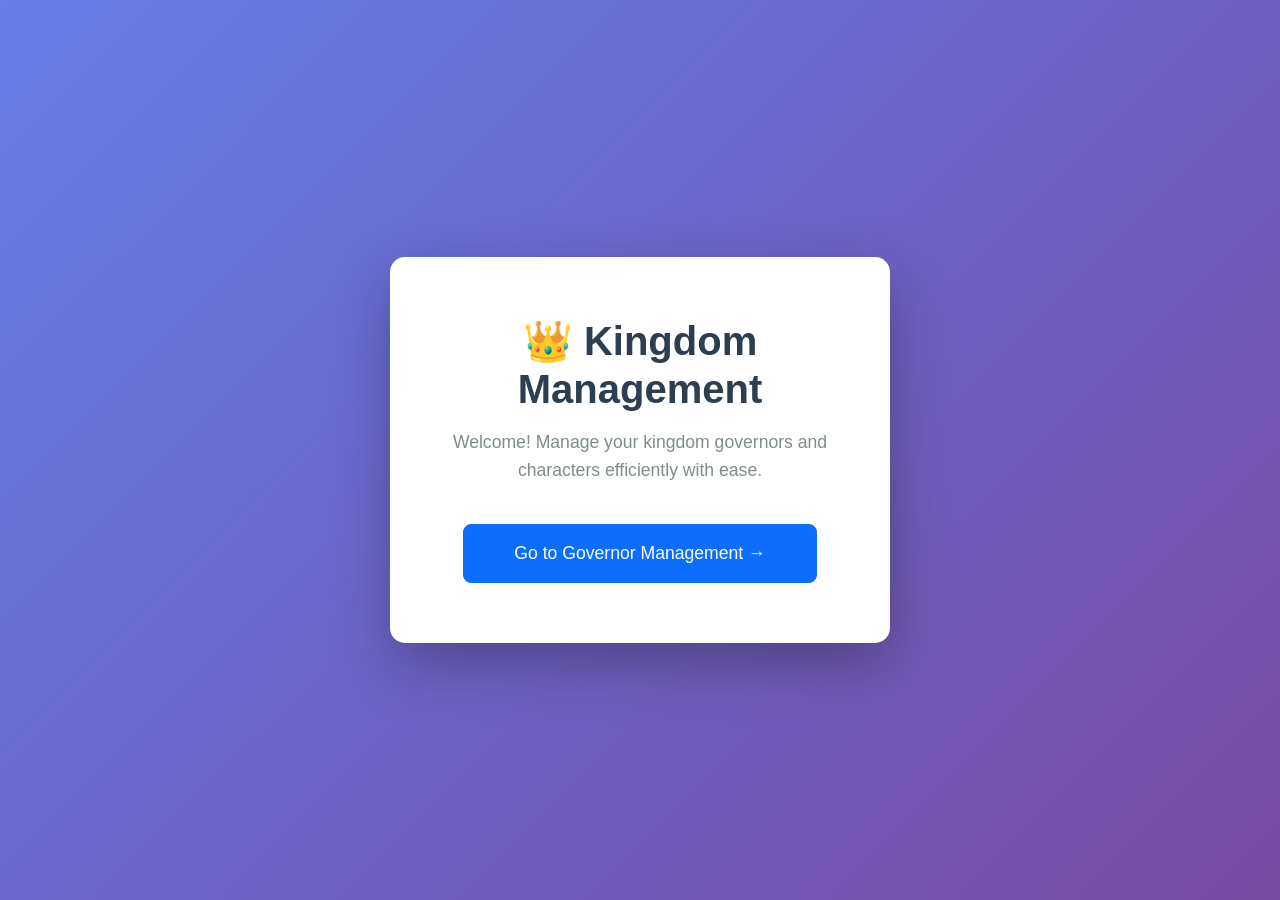
==== src/main/resources/templates/index.html @ c36002cb "Create repo upto ame track table" ====
<!DOCTYPE html>
<html xmlns:th="http://www.thymeleaf.org">
<head>
    <meta charset="UTF-8">
    <meta name="viewport" content="width=device-width, initial-scale=1">
    <title>Welcome - Kingdom Management</title>
    <link href="https://cdn.jsdelivr.net/npm/bootstrap@5.3.0/dist/css/bootstrap.min.css" rel="stylesheet">
    <style>
        body {
            background: linear-gradient(135deg, #667eea 0%, #764ba2 100%);
            min-height: 100vh;
            display: flex;
            align-items: center;
            justify-content: center;
            font-family: 'Segoe UI', Tahoma, Geneva, Verdana, sans-serif;
        }
        .welcome-card {
            background: white;
            padding: 60px 40px;
            border-radius: 15px;
            box-shadow: 0 20px 60px rgba(0, 0, 0, 0.3);
            max-width: 500px;
            text-align: center;
            animation: slideIn 0.6s ease-out;
        }
        @keyframes slideIn {
            from {
                opacity: 0;
                transform: translateY(20px);
            }
            to {
                opacity: 1;
                transform: translateY(0);
            }
        }
        h1 {
            color: #2c3e50;
            margin-bottom: 15px;
            font-weight: 700;
            font-size: 2.5rem;
        }
        .welcome-card p {
            color: #7f8c8d;
            font-size: 1.1rem;
            margin-bottom: 40px;
            line-height: 1.6;
        }
        .btn-lg-custom {
            padding: 15px 50px;
            font-size: 1.1rem;
            border-radius: 8px;
            transition: all 0.3s ease;
        }
        .btn-lg-custom:hover {
            transform: translateY(-3px);
            box-shadow: 0 10px 25px rgba(102, 126, 234, 0.4);
        }
    </style>
</head>
<body>

<div class="welcome-card">
    <h1>👑 Kingdom Management</h1>
    <p>Welcome! Manage your kingdom governors and characters efficiently with ease.</p>
    <a th:href="@{/governors}" class="btn btn-primary btn-lg-custom">Go to Governor Management →</a>
</div>

<script src="https://cdn.jsdelivr.net/npm/bootstrap@5.3.0/dist/js/bootstrap.bundle.min.js"></script>
</body>
</html>
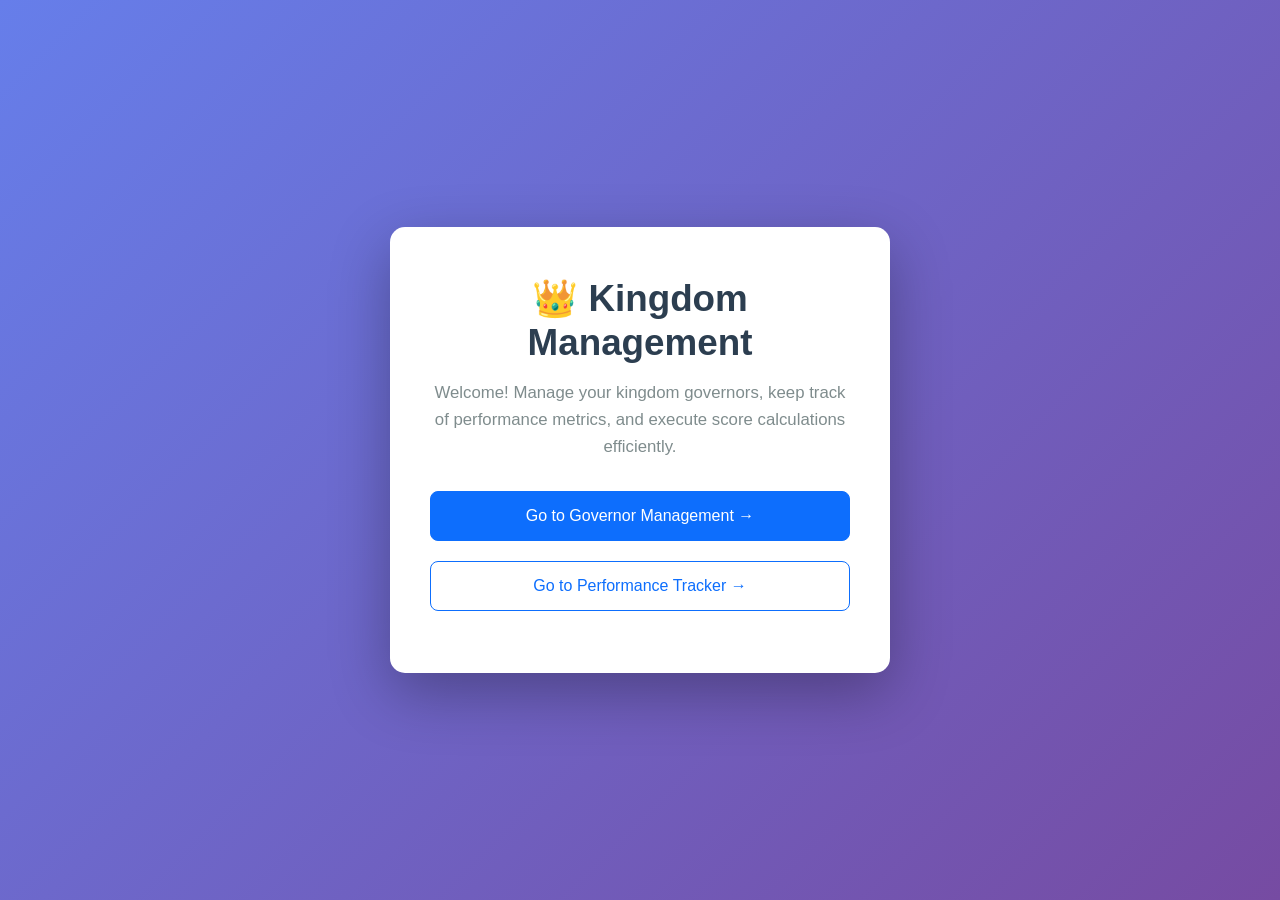
==== commit ac6157d3: "calculators including entities for ame" ====
--- a/src/main/resources/templates/index.html
+++ b/src/main/resources/templates/index.html
@@ -16,10 +16,11 @@
         }
         .welcome-card {
             background: white;
-            padding: 60px 40px;
+            padding: 50px 40px;
             border-radius: 15px;
             box-shadow: 0 20px 60px rgba(0, 0, 0, 0.3);
             max-width: 500px;
+            width: 100%;
             text-align: center;
             animation: slideIn 0.6s ease-out;
         }
@@ -37,23 +38,27 @@
             color: #2c3e50;
             margin-bottom: 15px;
             font-weight: 700;
-            font-size: 2.5rem;
+            font-size: 2.3rem;
         }
         .welcome-card p {
             color: #7f8c8d;
-            font-size: 1.1rem;
-            margin-bottom: 40px;
+            font-size: 1.05rem;
+            margin-bottom: 30px;
             line-height: 1.6;
         }
-        .btn-lg-custom {
-            padding: 15px 50px;
-            font-size: 1.1rem;
+        .btn-custom {
+            padding: 12px 24px;
+            font-size: 1rem;
             border-radius: 8px;
             transition: all 0.3s ease;
+            width: 100%;
+            margin-bottom: 12px;
+            display: inline-block;
+            text-decoration: none;
         }
-        .btn-lg-custom:hover {
-            transform: translateY(-3px);
-            box-shadow: 0 10px 25px rgba(102, 126, 234, 0.4);
+        .btn-custom:hover {
+            transform: translateY(-2px);
+            box-shadow: 0 8px 20px rgba(0, 0, 0, 0.15);
         }
     </style>
 </head>
@@ -61,8 +66,16 @@
 
 <div class="welcome-card">
     <h1>👑 Kingdom Management</h1>
-    <p>Welcome! Manage your kingdom governors and characters efficiently with ease.</p>
-    <a th:href="@{/governors}" class="btn btn-primary btn-lg-custom">Go to Governor Management →</a>
+    <p>Welcome! Manage your kingdom governors, keep track of performance metrics, and execute score calculations efficiently.</p>
+
+    <div class="d-grid gap-2">
+        <a th:href="@{/governors}" class="btn btn-primary btn-custom">
+            Go to Governor Management →
+        </a>
+        <a th:href="@{/performance-tracker}" class="btn btn-outline-primary btn-custom">
+            Go to Performance Tracker →
+        </a>
+    </div>
 </div>
 
 <script src="https://cdn.jsdelivr.net/npm/bootstrap@5.3.0/dist/js/bootstrap.bundle.min.js"></script>
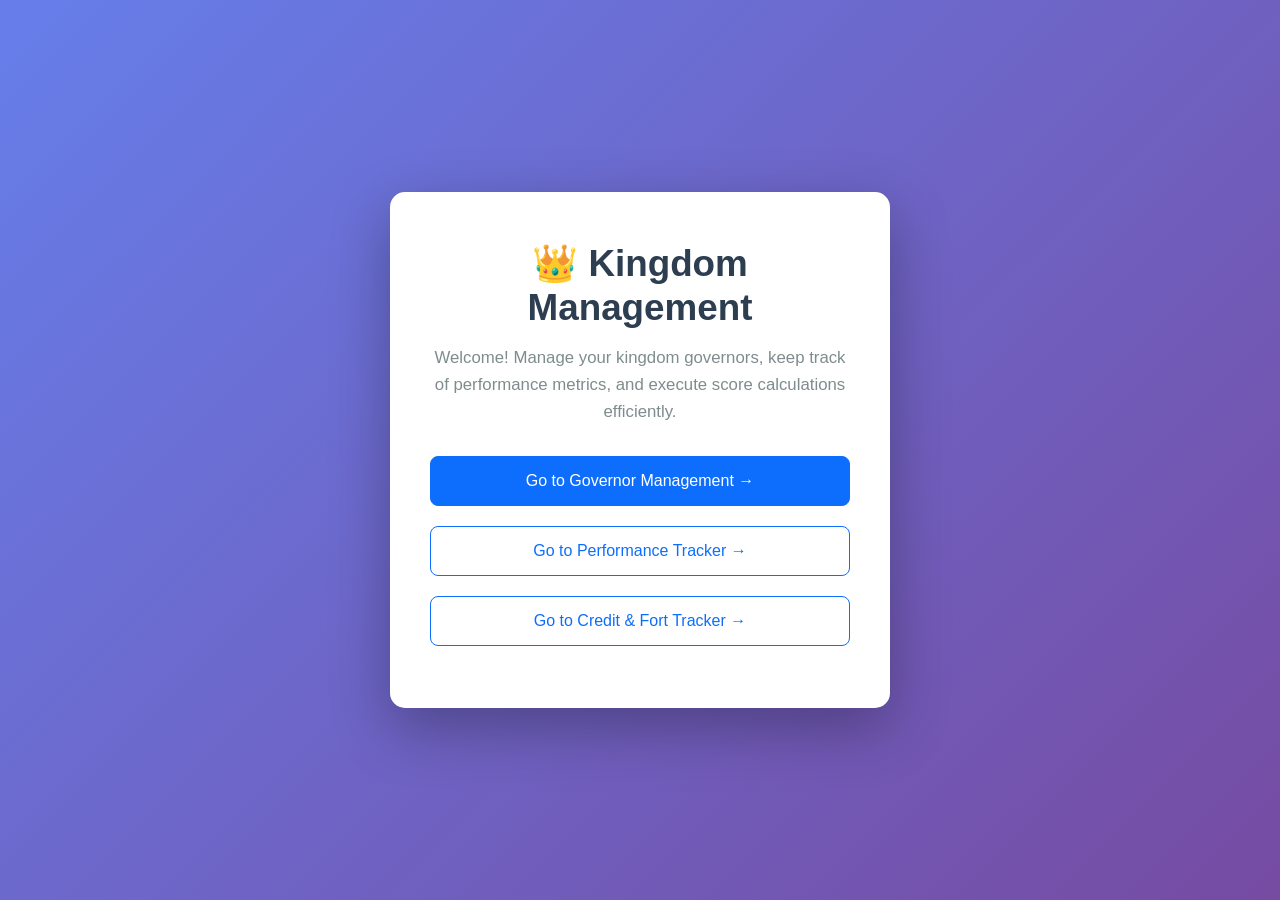
==== commit 4fc07d67: "fort build tech tracker finished, refactored to be later story" ====
--- a/src/main/resources/templates/index.html
+++ b/src/main/resources/templates/index.html
@@ -75,6 +75,9 @@
         <a th:href="@{/performance-tracker}" class="btn btn-outline-primary btn-custom">
             Go to Performance Tracker →
         </a>
+        <a th:href="@{/credit-fort/tracker}" class="btn btn-outline-primary btn-custom">
+            Go to Credit &amp; Fort Tracker →
+        </a>
     </div>
 </div>
 
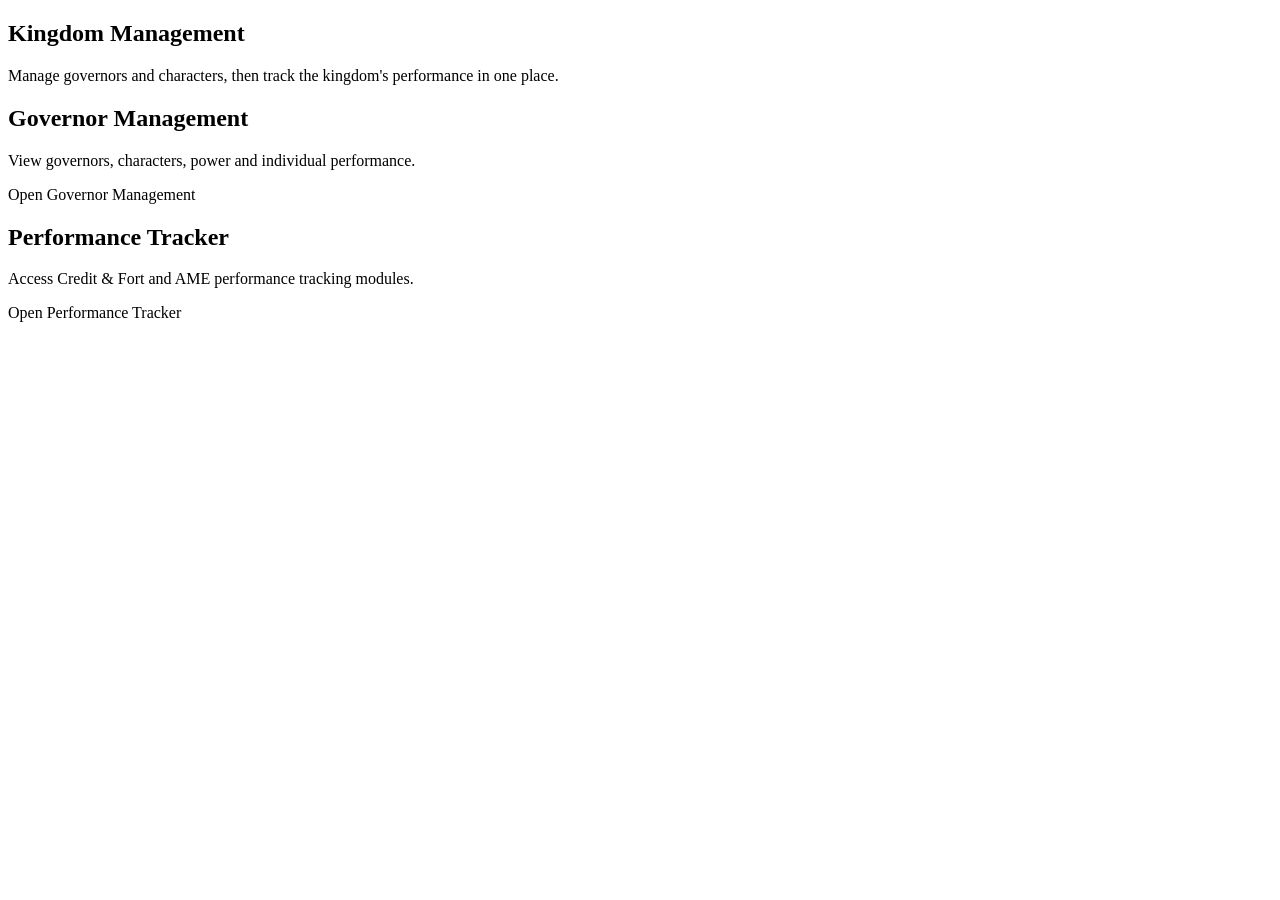
==== commit cff601bb: "fix front end pages looking similar" ====
--- a/src/main/resources/templates/index.html
+++ b/src/main/resources/templates/index.html
@@ -1,86 +1,39 @@
 <!DOCTYPE html>
 <html xmlns:th="http://www.thymeleaf.org">
-<head>
-    <meta charset="UTF-8">
-    <meta name="viewport" content="width=device-width, initial-scale=1">
-    <title>Welcome - Kingdom Management</title>
-    <link href="https://cdn.jsdelivr.net/npm/bootstrap@5.3.0/dist/css/bootstrap.min.css" rel="stylesheet">
-    <style>
-        body {
-            background: linear-gradient(135deg, #667eea 0%, #764ba2 100%);
-            min-height: 100vh;
-            display: flex;
-            align-items: center;
-            justify-content: center;
-            font-family: 'Segoe UI', Tahoma, Geneva, Verdana, sans-serif;
-        }
-        .welcome-card {
-            background: white;
-            padding: 50px 40px;
-            border-radius: 15px;
-            box-shadow: 0 20px 60px rgba(0, 0, 0, 0.3);
-            max-width: 500px;
-            width: 100%;
-            text-align: center;
-            animation: slideIn 0.6s ease-out;
-        }
-        @keyframes slideIn {
-            from {
-                opacity: 0;
-                transform: translateY(20px);
-            }
-            to {
-                opacity: 1;
-                transform: translateY(0);
-            }
-        }
-        h1 {
-            color: #2c3e50;
-            margin-bottom: 15px;
-            font-weight: 700;
-            font-size: 2.3rem;
-        }
-        .welcome-card p {
-            color: #7f8c8d;
-            font-size: 1.05rem;
-            margin-bottom: 30px;
-            line-height: 1.6;
-        }
-        .btn-custom {
-            padding: 12px 24px;
-            font-size: 1rem;
-            border-radius: 8px;
-            transition: all 0.3s ease;
-            width: 100%;
-            margin-bottom: 12px;
-            display: inline-block;
-            text-decoration: none;
-        }
-        .btn-custom:hover {
-            transform: translateY(-2px);
-            box-shadow: 0 8px 20px rgba(0, 0, 0, 0.15);
-        }
-    </style>
-</head>
+<head th:replace="~{fragments/layout :: head('Home')}"></head>
 <body>
+<nav th:replace="~{fragments/layout :: navbar('home')}"></nav>
 
-<div class="welcome-card">
-    <h1>👑 Kingdom Management</h1>
-    <p>Welcome! Manage your kingdom governors, keep track of performance metrics, and execute score calculations efficiently.</p>
+<main class="app-page medium">
+    <section class="app-card p-4 p-md-5 text-center">
+        <div class="metric-card-icon mx-auto mb-3"><i class="bi bi-crown-fill"></i></div>
+        <h1 class="page-title">Kingdom Management</h1>
+        <p class="page-subtitle mx-auto mb-4">
+            Manage governors and characters, then track the kingdom's performance in one place.
+        </p>
 
-    <div class="d-grid gap-2">
-        <a th:href="@{/governors}" class="btn btn-primary btn-custom">
-            Go to Governor Management →
-        </a>
-        <a th:href="@{/performance-tracker}" class="btn btn-outline-primary btn-custom">
-            Go to Performance Tracker →
-        </a>
-        <a th:href="@{/credit-fort/tracker}" class="btn btn-outline-primary btn-custom">
-            Go to Credit &amp; Fort Tracker →
-        </a>
-    </div>
-</div>
+        <div class="row g-3 justify-content-center text-start">
+            <div class="col-md-6">
+                <a th:href="@{/governors}" class="metric-card d-block text-decoration-none">
+                    <div class="metric-card-icon mb-3"><i class="bi bi-people"></i></div>
+                    <h2 class="h5 fw-bold text-dark">Governor Management</h2>
+                    <p class="section-muted mb-3">View governors, characters, power and individual performance.</p>
+                    <span class="btn app-btn-primary">Open Governor Management <i class="bi bi-arrow-right ms-1"></i></span>
+                </a>
+            </div>
+            <div class="col-md-6">
+                <a th:href="@{/performance-tracker}" class="metric-card d-block text-decoration-none">
+                    <div class="metric-card-icon mb-3"><i class="bi bi-graph-up-arrow"></i></div>
+                    <h2 class="h5 fw-bold text-dark">Performance Tracker</h2>
+                    <p class="section-muted mb-3">Access Credit &amp; Fort and AME performance tracking modules.</p>
+                    <span class="btn app-btn-soft">Open Performance Tracker <i class="bi bi-arrow-right ms-1"></i></span>
+                </a>
+            </div>
+        </div>
+    </section>
+</main>
 
-<script src="https://cdn.jsdelivr.net/npm/bootstrap@5.3.0/dist/js/bootstrap.bundle.min.js"></script>
+<script th:replace="~{fragments/layout :: scripts}"></script>
+<script th:replace="~{fragments/layout :: appScripts}"></script>
 </body>
-</html>+</html>
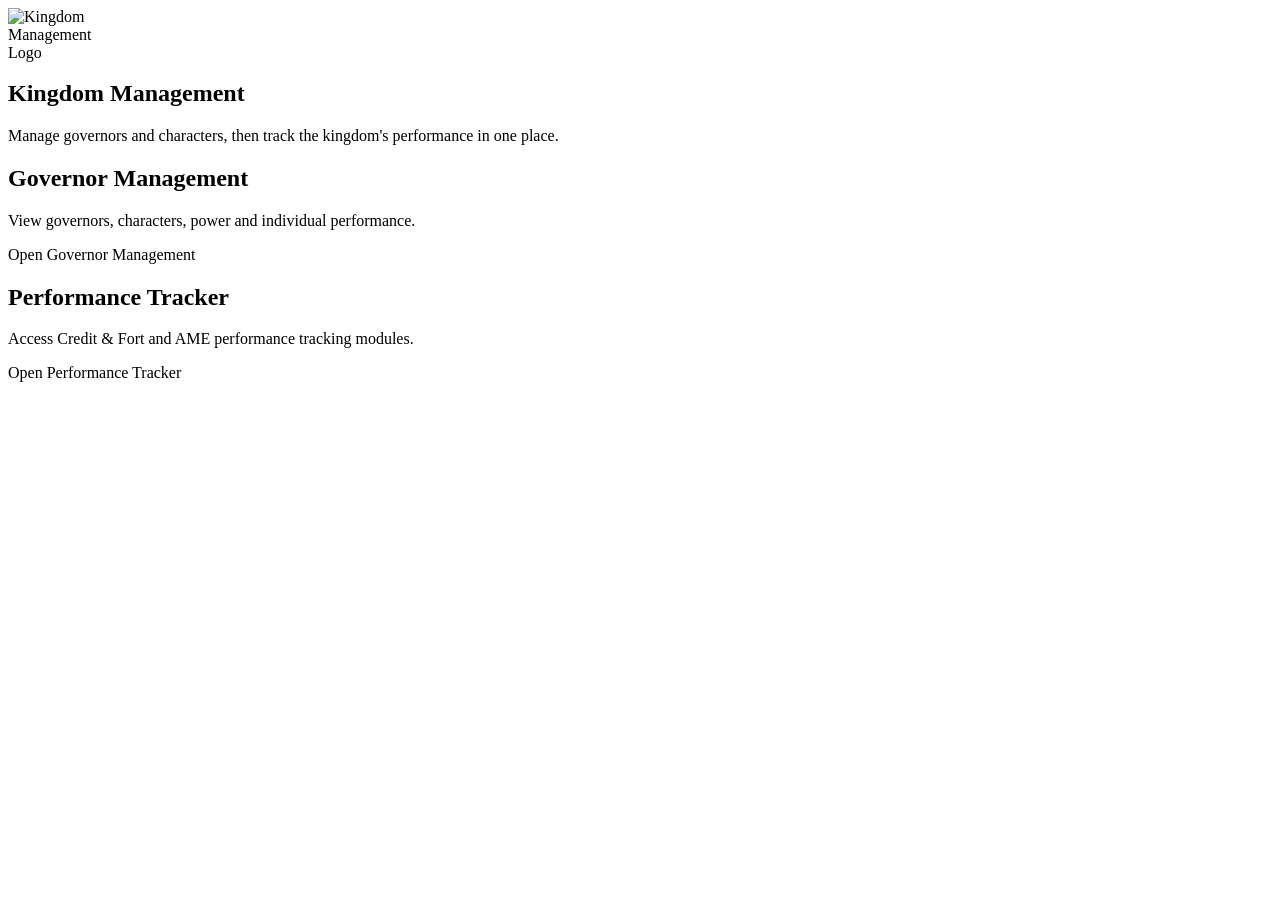
==== commit 56ca3913: "added security, users and roles" ====
--- a/src/main/resources/templates/index.html
+++ b/src/main/resources/templates/index.html
@@ -6,7 +6,9 @@
 
 <main class="app-page medium">
     <section class="app-card p-4 p-md-5 text-center">
-        <div class="metric-card-icon mx-auto mb-3"><i class="bi bi-crown-fill"></i></div>
+        <div class="metric-card-icon mx-auto mb-3 d-inline-flex align-items-center justify-content-center overflow-hidden rounded-pill" style="width: 72px; height: 52px; background-color: rgba(255, 255, 255, 0.1);">
+            <img th:src="@{/images/NSFW-icon.png}" alt="Kingdom Management Logo" class="w-100 h-100 object-fit-cover">
+        </div>
         <h1 class="page-title">Kingdom Management</h1>
         <p class="page-subtitle mx-auto mb-4">
             Manage governors and characters, then track the kingdom's performance in one place.
@@ -36,4 +38,4 @@
 <script th:replace="~{fragments/layout :: scripts}"></script>
 <script th:replace="~{fragments/layout :: appScripts}"></script>
 </body>
-</html>
+</html>
